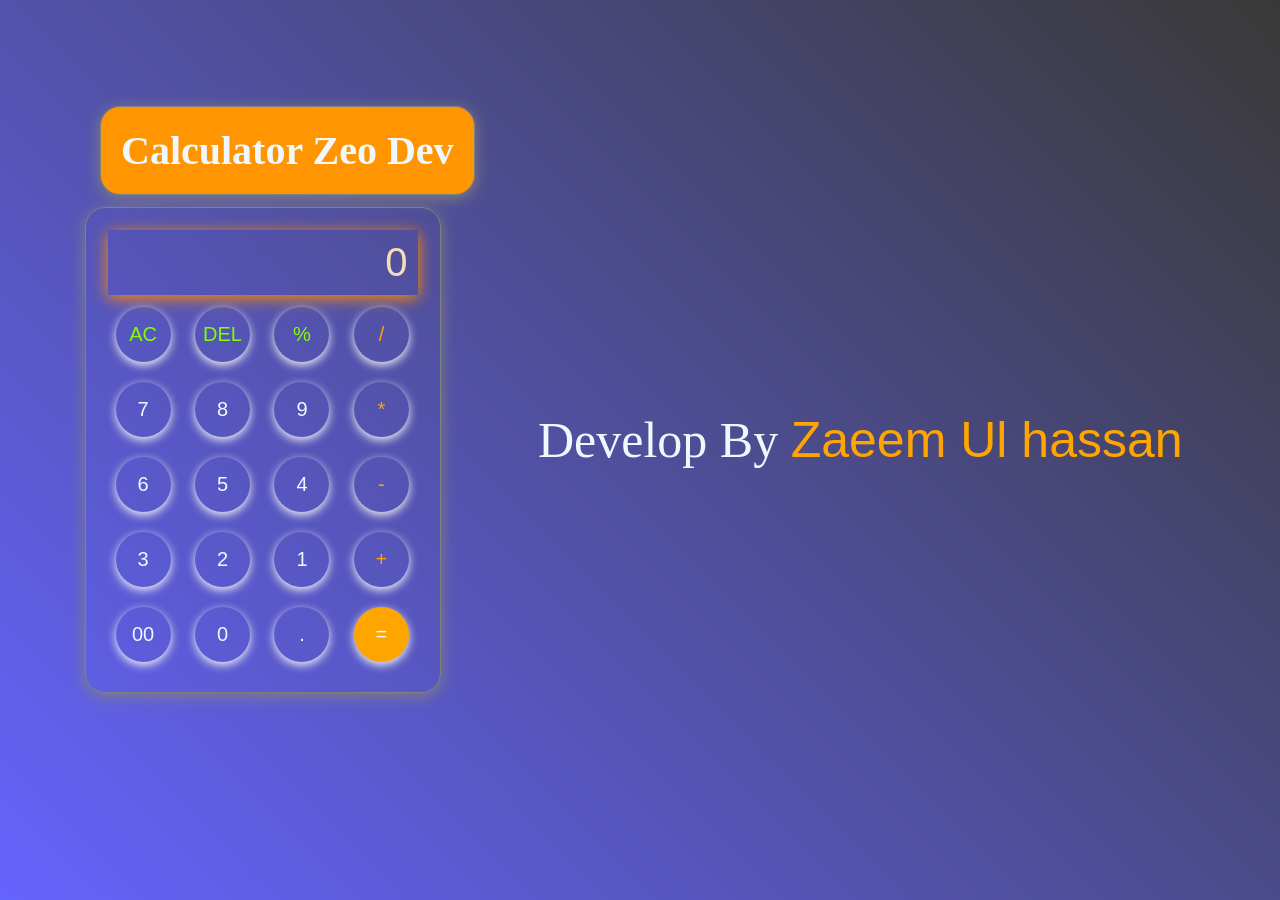
==== index.html @ 3869c1de "change file name" ====
<!DOCTYPE html>
<html lang="en">
<head>
    <meta charset="UTF-8">
    <meta name="viewport" content="width=device-width, initial-scale=1.0">
    <link rel="stylesheet" href="style.css">

    <title>Calculator</title>
    
</head>
<body>
    <h1>Calculator Zeo Dev</h1>
    <div class ="calculator">
        <input type="text" id="input" placeholder="0">
        <div>
            <BUTTON class="sp">AC</BUTTON>
            <BUTTON class="sp">DEL</BUTTON>
            <BUTTON class="sp">%</BUTTON>
            <BUTTON class="operater">/</BUTTON>
        </div>  
        <div>
            <BUTTON>7</BUTTON>
            <BUTTON>8</BUTTON>
            <BUTTON>9</BUTTON>
            <BUTTON class="operater" >*</BUTTON>
        </div>    
        <div>
            <BUTTON>6</BUTTON>
            <BUTTON>5</BUTTON>
            <BUTTON>4</BUTTON>
            <BUTTON class="operater">-</BUTTON>
        </div>
        <div>
            <BUTTON>3</BUTTON>
            <BUTTON>2</BUTTON>
            <BUTTON>1</BUTTON>
            <BUTTON class="operater">+</BUTTON>
        </div>
        <div>
            <BUTTON>00</BUTTON>
            <BUTTON>0</BUTTON>
            <BUTTON>.</BUTTON>
            <BUTTON class="equalbtn">=</BUTTON>
        </div>

    </div>

    <script src="script.js"></script>
    <footer class="footer">Develop By <span style="color: orange; font-family: Impact, Haettenschweiler, 'Arial Narrow Bold', sans-serif;">Zaeem Ul hassan</span></footer>
</body>
</html>
---- style.css ----
@import url('https://fonts.googleapis.com/css2?family=Black+Ops+One&family=Geist+Pixel&family=Google+Sans:ital,opsz,wght@0,17..18,400..700;1,17..18,400..700&family=Poppins:ital,wght@0,100;0,200;0,300;0,400;0,500;0,600;0,700;0,800;0,900;1,100;1,200;1,300;1,400;1,500;1,600;1,700;1,800;1,900&display=swap');


h1{
    font-family:Georgia, 'Times New Roman', Times, serif;
    font-size: 40px;
    color: aliceblue;
    text-align: center;
    margin: 100px;
    margin-bottom: 700px;
    margin-right: -390px;
    display: flex;
    justify-content: center;
    border: 1px solid grey;
    padding: 20px;
    border-radius: 20px;
    box-shadow: 0px 3px 15px grey;
    background: rgb(255, 149, 0);

}

*{
    margin: 0;
    padding: 0;
    box-sizing: border-box;
    
    font-family: 'Lucida Sans', 'Lucida Sans Regular', 'Lucida Grande', 'Lucida Sans Unicode', Geneva, Verdana, sans-serif;
    
}

body{
    width: 100%;
    height: 100vh;
    display: flex;
    justify-content: center;
    align-items: center;
    background:linear-gradient(45deg ,rgb(100, 100, 254) ,rgb(58, 57, 55)) ;
}

.calculator{
border: 1px solid grey;
padding: 20px;
border-radius: 20px;
box-shadow: 0px 3px 15px grey;
}

input{
    width: 310px;
    border: none;
    padding: 10px;
    margin: 2px;
    background: transparent;
    box-shadow: 0px 3px 15px rgb(255, 140, 0);
font-size: 40px;
text-align: right;
cursor: pointer;
color: aliceblue;
}

input::placeholder{
    color: wheat;
}



button{
    border: none;
    width: 55px;
    height: 55px;
    margin: 10px;
    border-radius: 50%;
    background: transparent;
    color: aliceblue;
    font-size: 20px;
    box-shadow: 0px 3px 10px whitesmoke;
    cursor: pointer;
}
.equalbtn{
    background-color: orange;
}

.operater{
    color:orange;
}

.sp{
    color: chartreuse;
}

footer{

margin: auto;
padding-bottom: 20px;
font-family: Cambria, Cochin, Georgia, Times, 'Times New Roman', serif;
color: aliceblue;
font-size: 50px;
}
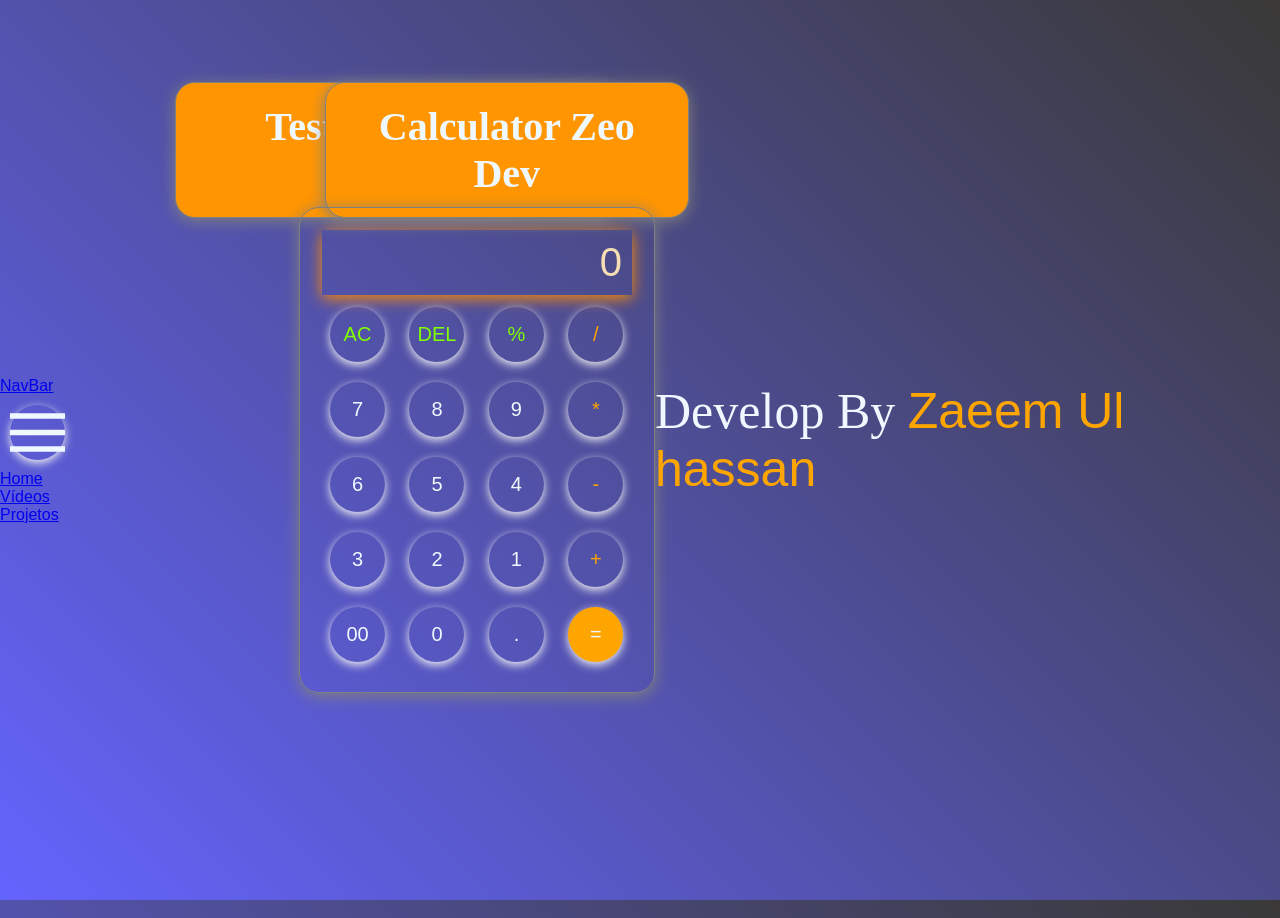
==== commit 2c561092: "ADD NAV BAR" ====
--- a/index.html
+++ b/index.html
@@ -9,6 +9,41 @@
     
 </head>
 <body>
+     <nav id="nav" class="bg-blue-700 shadow" role="navigation">
+    <div class="container mx-auto p-4 flex flex-wrap items-center md:flex-no-wrap">
+      <div class="mr-4 md:mr-8">
+        <a href="#" rel="home">
+          <span class="text-xl text-white">NavBar</span>
+        </a>
+      </div>
+      <div class="ml-auto md:hidden">
+        <button onclick="menuToggle()" class="flex items-center px-3 py-2 border rounded" type="button">
+          <svg class="h-3 w-3 text-white" viewBox="0 0 20 20" xmlns="http://www.w3.org/2000/svg">
+            <title>Menu</title>
+            <path fill="currentColor" d="M0 3h20v2H0V3zm0 6h20v2H0V9zm0 6h20v2H0v-2z" />
+          </svg>
+        </button>
+      </div>
+      <div id="menu" class="w-full h-0 transition-all ease-out duration-500 md:transition-none md:w-auto md:flex-grow md:flex md:items-center">
+        <ul id="ulMenu" class="flex flex-col duration-300 ease-out sm:transition-none mt-5 mx-4 md:flex-row md:items-center md:mx-0 md:ml-auto md:mt-0 md:pt-0 md:border-0">
+          <li>
+            <a class="md:p-2 lg:px-4 font-semibold block text-gray-400 px-4 py-1 text-white" href="#" title="Home">Home</a>
+          </li>
+          <li>
+            <a class="md:p-2 lg:px-4 font-semibold block text-gray-400 px-4 py-1" href="#" title="Vídeos">Vídeos</a>
+          </li>
+          <li>
+            <a class="md:p-2 lg:px-4 font-semibold block text-gray-400 px-4 py-1" href="#" title="Projetos">Projetos</a>
+          </li>
+        </ul>
+      </div>
+    </div>
+  </nav>
+  <div class="bg-white">
+    <div class="flex justify-center items-center h-64">
+      <h1 class="lg:text-5xl text-lg font-bold">Test responsive NavBar</h1>
+    </div>
+  </div>
     <h1>Calculator Zeo Dev</h1>
     <div class ="calculator">
         <input type="text" id="input" placeholder="0">
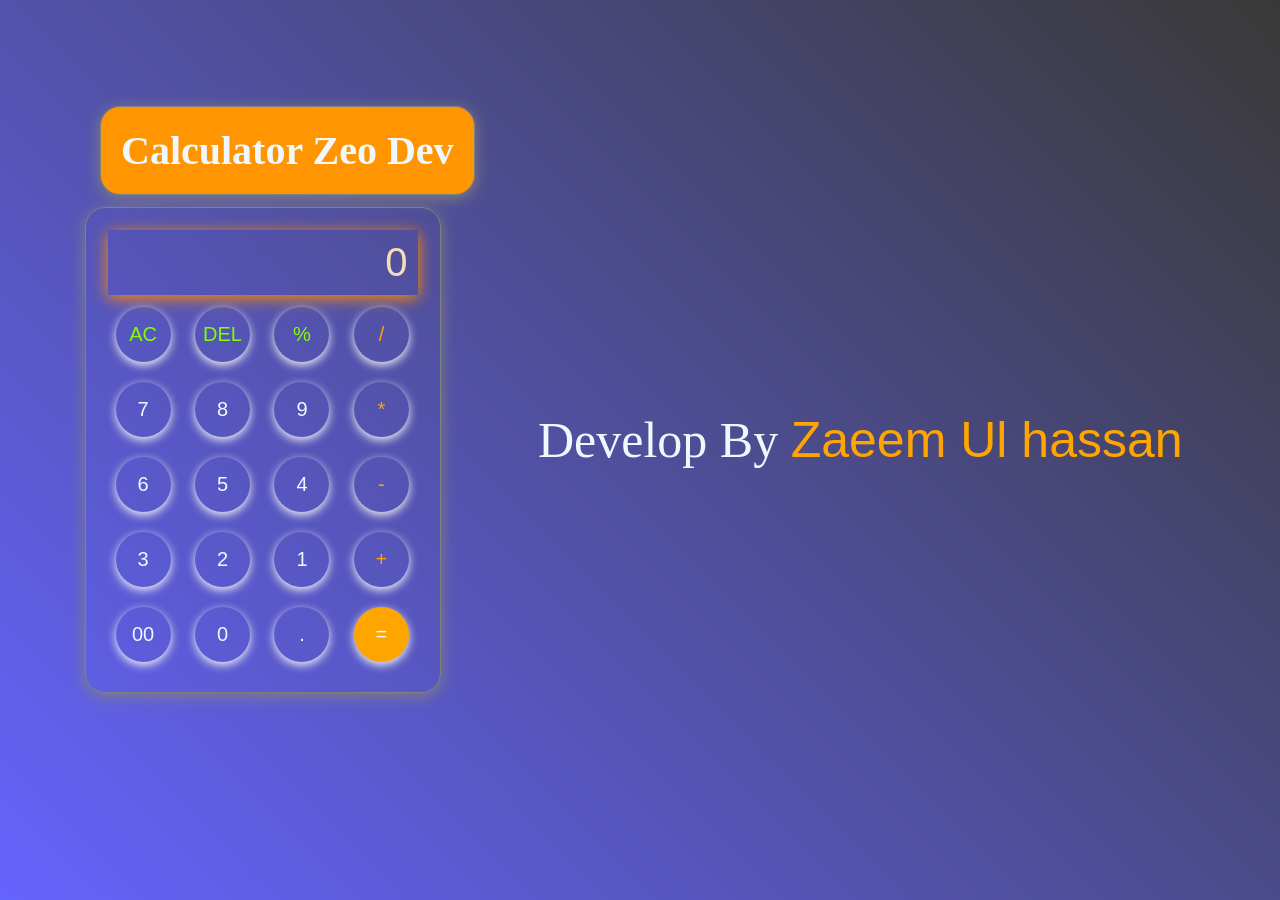
==== commit b89b7dee: "restore" ====
--- a/index.html
+++ b/index.html
@@ -9,41 +9,6 @@
     
 </head>
 <body>
-     <nav id="nav" class="bg-blue-700 shadow" role="navigation">
-    <div class="container mx-auto p-4 flex flex-wrap items-center md:flex-no-wrap">
-      <div class="mr-4 md:mr-8">
-        <a href="#" rel="home">
-          <span class="text-xl text-white">NavBar</span>
-        </a>
-      </div>
-      <div class="ml-auto md:hidden">
-        <button onclick="menuToggle()" class="flex items-center px-3 py-2 border rounded" type="button">
-          <svg class="h-3 w-3 text-white" viewBox="0 0 20 20" xmlns="http://www.w3.org/2000/svg">
-            <title>Menu</title>
-            <path fill="currentColor" d="M0 3h20v2H0V3zm0 6h20v2H0V9zm0 6h20v2H0v-2z" />
-          </svg>
-        </button>
-      </div>
-      <div id="menu" class="w-full h-0 transition-all ease-out duration-500 md:transition-none md:w-auto md:flex-grow md:flex md:items-center">
-        <ul id="ulMenu" class="flex flex-col duration-300 ease-out sm:transition-none mt-5 mx-4 md:flex-row md:items-center md:mx-0 md:ml-auto md:mt-0 md:pt-0 md:border-0">
-          <li>
-            <a class="md:p-2 lg:px-4 font-semibold block text-gray-400 px-4 py-1 text-white" href="#" title="Home">Home</a>
-          </li>
-          <li>
-            <a class="md:p-2 lg:px-4 font-semibold block text-gray-400 px-4 py-1" href="#" title="Vídeos">Vídeos</a>
-          </li>
-          <li>
-            <a class="md:p-2 lg:px-4 font-semibold block text-gray-400 px-4 py-1" href="#" title="Projetos">Projetos</a>
-          </li>
-        </ul>
-      </div>
-    </div>
-  </nav>
-  <div class="bg-white">
-    <div class="flex justify-center items-center h-64">
-      <h1 class="lg:text-5xl text-lg font-bold">Test responsive NavBar</h1>
-    </div>
-  </div>
     <h1>Calculator Zeo Dev</h1>
     <div class ="calculator">
         <input type="text" id="input" placeholder="0">
